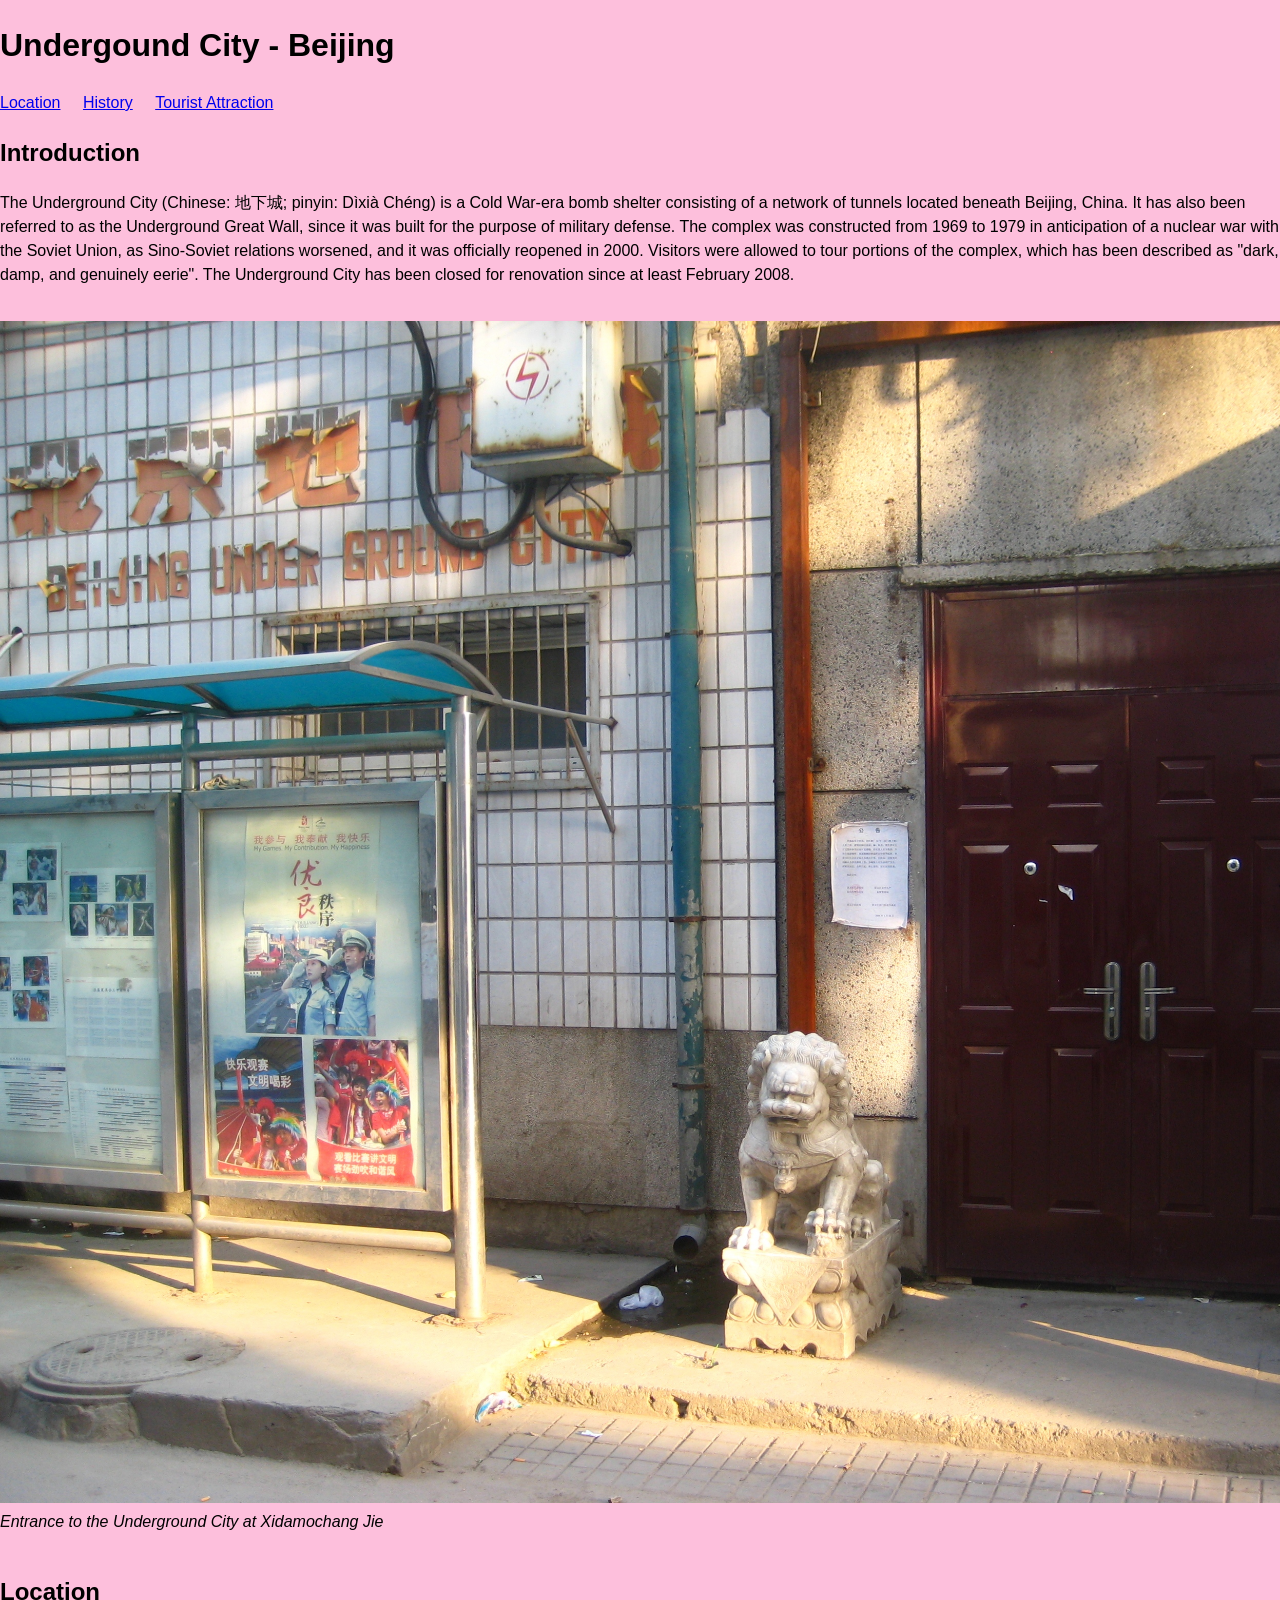
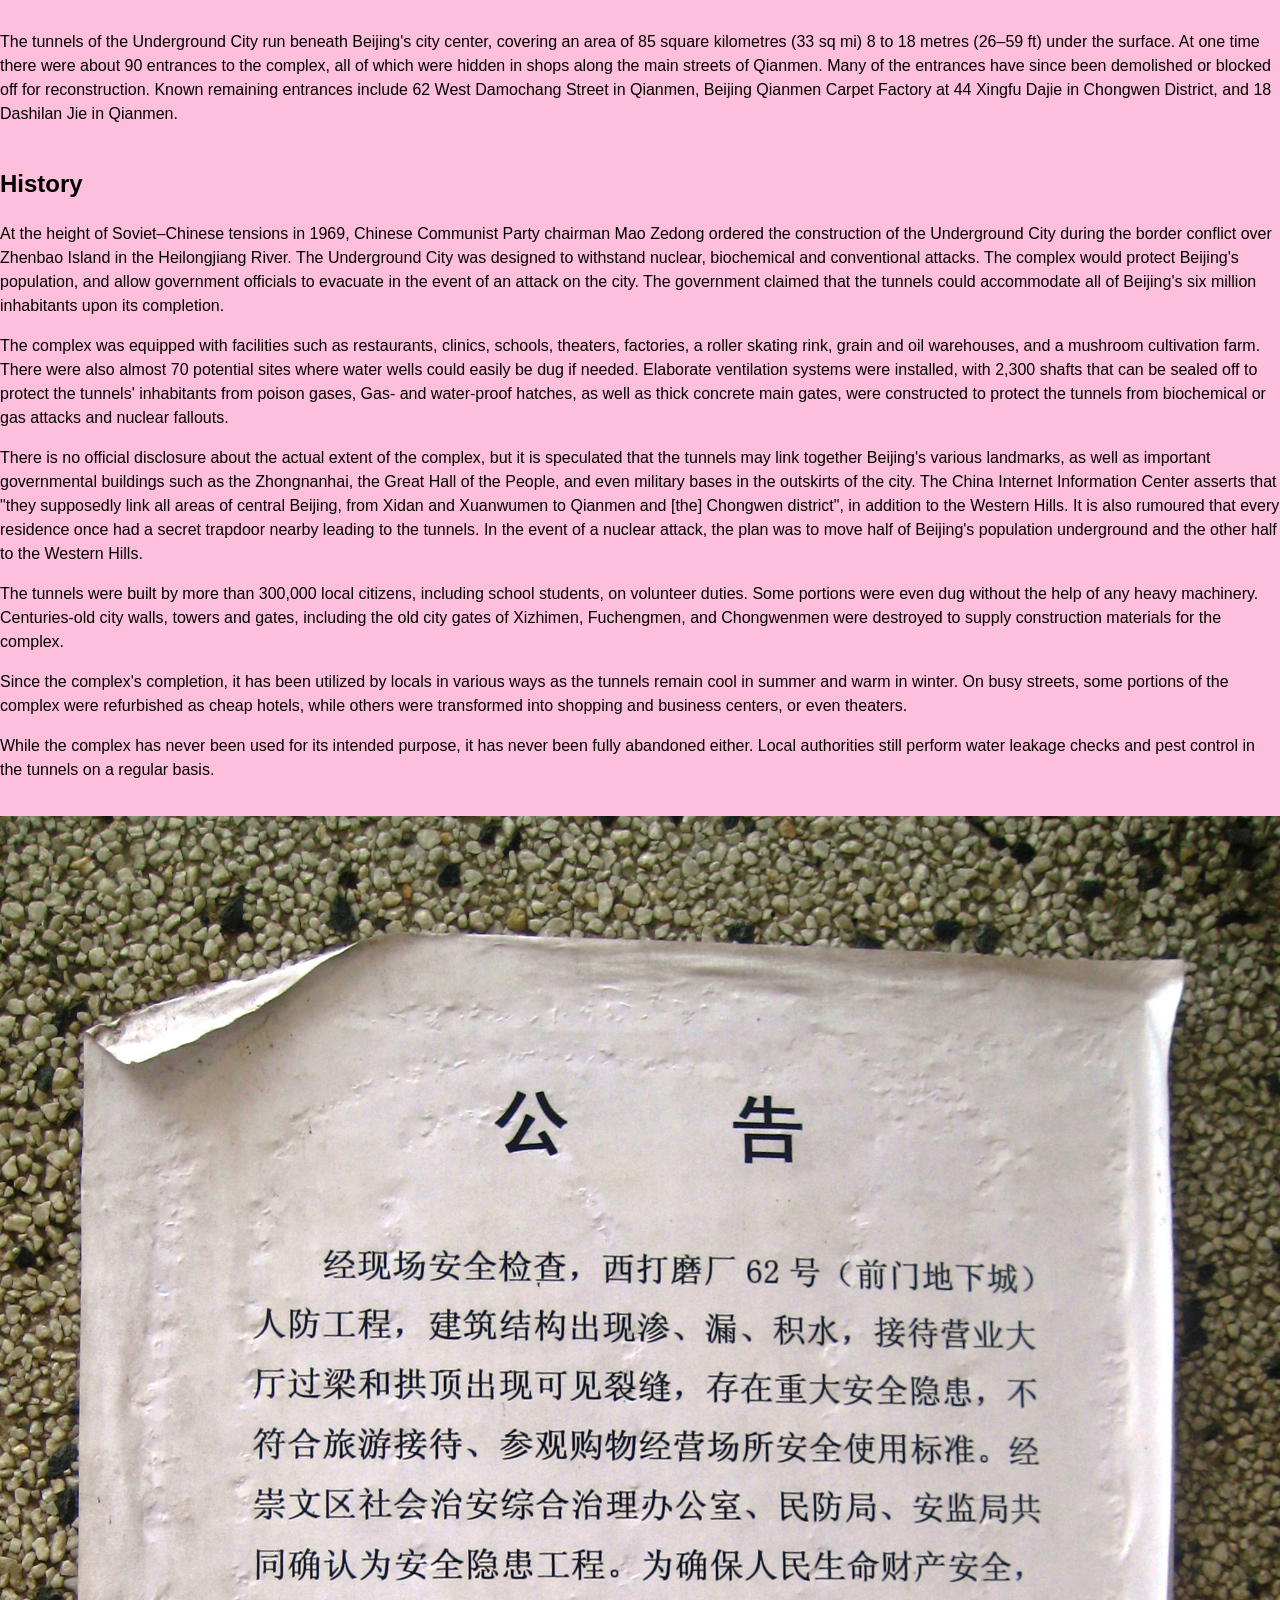
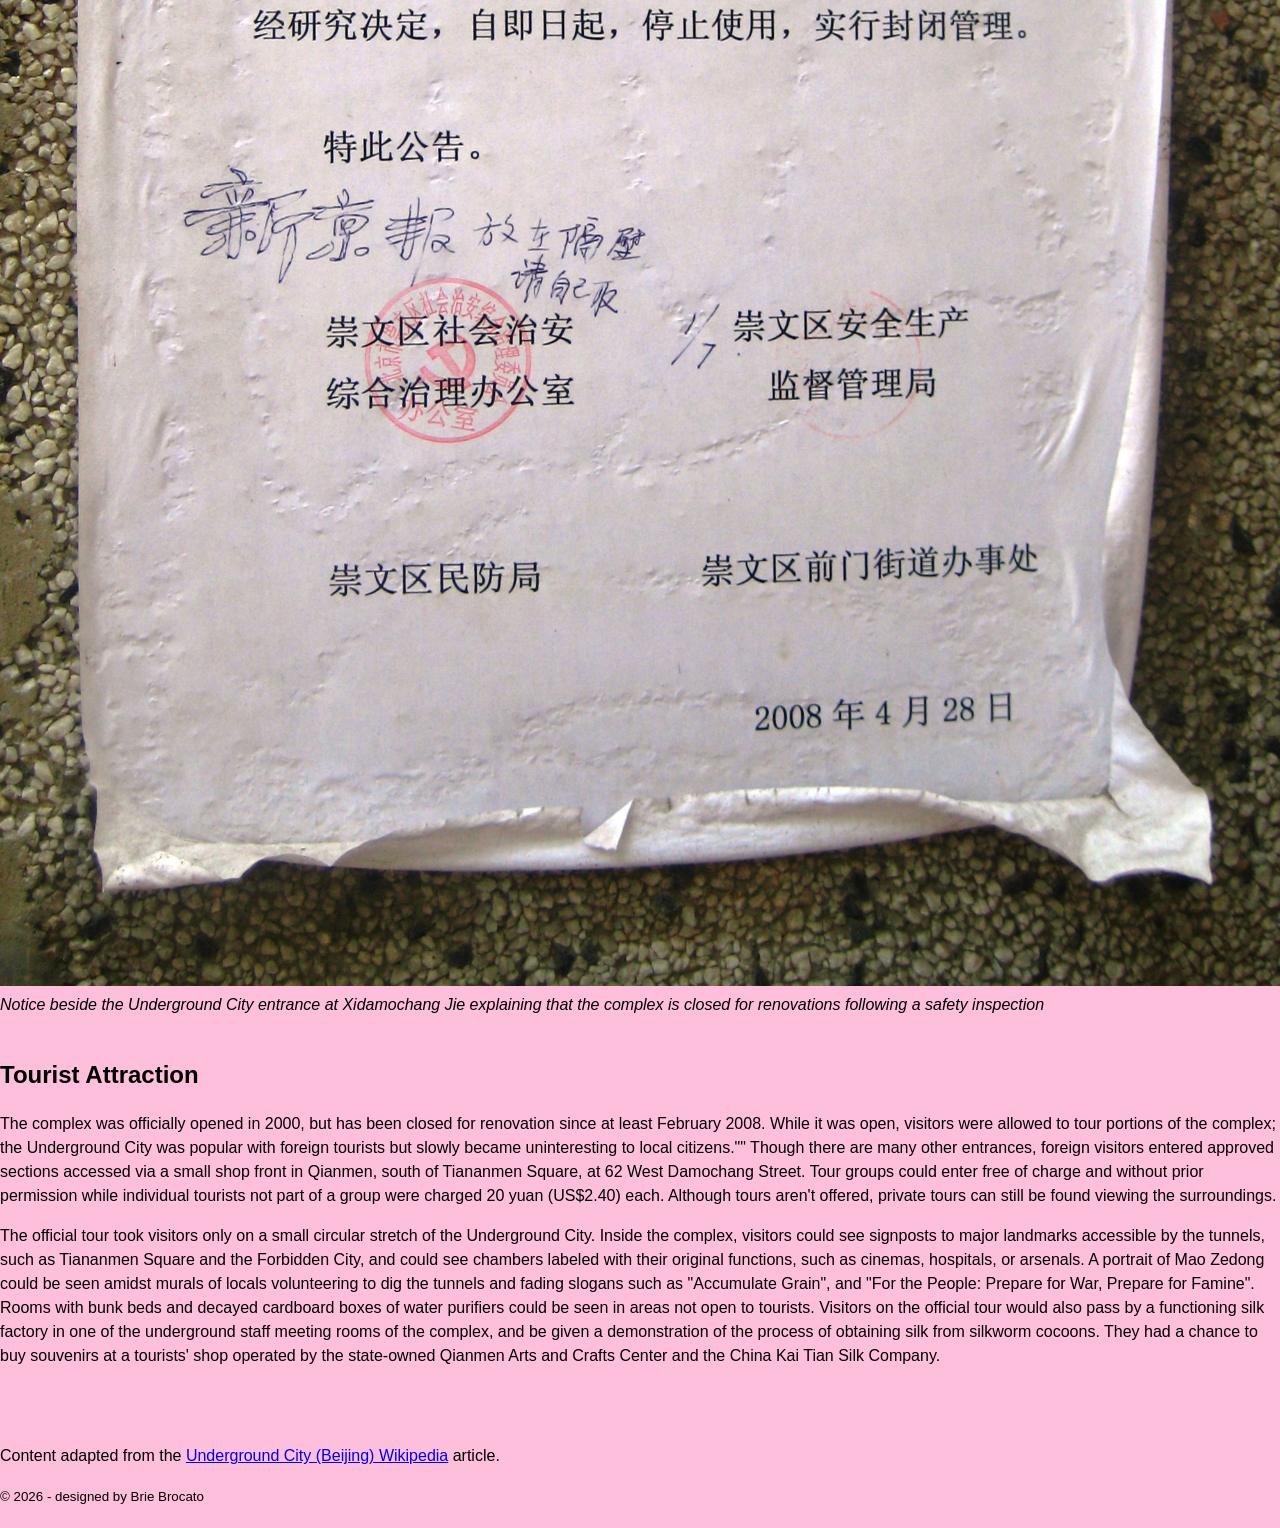
==== semantics.html @ 18a6f083 "added semantics page, added semantics css" ====
<!DOCTYPE html>
<html lang="en">
<head>
    <meta charset="UTF-8">
    <meta name="viewport" content="width=device-width, initial-scale=1.0">
    <title>Undergound City - Beijing</title>

    <link rel="stylesheet" href="semantics.css">
</head>
<body>
    <!-- header  -->
     <header>
        <h1>Undergound City - Beijing</h1>
     </header>

     <!-- Navigation -->
    <nav>
        <h2 class="sr-only">Main navigation</h2>
    
        <ul>
            <li> <a href="#location">Location</a> </li>
            <li> <a href="#history">History</a> </li>
            <li> <a href="#tourist-attraction">Tourist Attraction</a> </li>


        </ul>
    </nav>
    

    <!-- main -->
    <main>
        <!-- intro -->
         <h2>Introduction</h2>
        <p>The Underground City (Chinese: 地下城; pinyin: Dìxià Chéng) is a Cold War-era bomb shelter consisting of a network of tunnels located beneath Beijing, China. It has also been referred to as the Underground Great Wall, since it was built for the 
            purpose of military defense. The complex was constructed from 1969 to 1979 in anticipation of a nuclear war with the Soviet Union, as Sino-Soviet relations worsened, and it was officially reopened in 2000. Visitors were allowed to tour portions 
            of the complex, which has been described as "dark, damp, and genuinely eerie". The Underground City has been closed for renovation since at least February 2008.
            </p>
        
        <figure>
                <img src="img/entrance.jpg" alt="Entrance to the Underground City in Beijing at Xidamochang Jie">

            <figcaption>Entrance to the Underground City at Xidamochang Jie</figcaption>
        </figure>
    
        <!-- location -->
         <section id="location">
            <h2>Location</h2>

            <p>The tunnels of the Underground City run beneath Beijing's city center, covering an area of 85 square kilometres (33 sq mi) 8 to 18 metres (26–59 ft) under the surface.
            At one time there were about 90 entrances to the complex, all of which were hidden in shops along the main streets of Qianmen. Many of the entrances have since been demolished
            or blocked off for reconstruction. Known remaining entrances include 62 West Damochang Street in Qianmen, Beijing Qianmen Carpet Factory at 44 Xingfu Dajie in Chongwen District, and 18 Dashilan Jie in Qianmen.</p>
        </section>

        <!-- history-->
        <section id="history">
            <h2>History</h2>

            <p>At the height of Soviet–Chinese tensions in 1969, Chinese Communist Party chairman Mao Zedong ordered the construction of the Underground City during the border conflict over Zhenbao Island in the Heilongjiang River.
            The Underground City was designed to withstand nuclear, biochemical and conventional attacks. The complex would protect Beijing's population, and allow government officials to evacuate in the event of an attack on the city.
            The government claimed that the tunnels could accommodate all of Beijing's six million inhabitants upon its completion.</p>

            <p>The complex was equipped with facilities such as restaurants, clinics, schools, theaters, factories, a roller skating rink, grain and oil warehouses, and a mushroom cultivation farm. There were also almost 70 potential sites where water wells could easily be dug if needed.
            Elaborate ventilation systems were installed, with 2,300 shafts that can be sealed off to protect the tunnels' inhabitants from poison gases, Gas- and water-proof hatches, as well as thick concrete main gates, were constructed to protect the tunnels from biochemical or gas attacks and nuclear fallouts.</p>
            
            <p>There is no official disclosure about the actual extent of the complex, but it is speculated that the tunnels may link together Beijing's various landmarks, as well as important governmental buildings such as the Zhongnanhai,
                the Great Hall of the People, and even military bases in the outskirts of the city. The China Internet Information Center asserts that "they supposedly link all areas of central Beijing, from Xidan and Xuanwumen to Qianmen and [the] Chongwen district", in addition to the Western Hills. It is also rumoured that every residence once had a secret trapdoor nearby leading to the tunnels.
             In the event of a nuclear attack, the plan was to move half of Beijing's population underground and the other half to the Western Hills.</p>
            
            <p>The tunnels were built by more than 300,000 local citizens, including school students, on volunteer duties. Some portions were even dug without the help of any heavy machinery. Centuries-old city walls, towers and gates, including the old city gates of Xizhimen, Fuchengmen, and Chongwenmen were destroyed to supply construction materials for the complex.</p>
        
            <p>Since the complex's completion, it has been utilized by locals in various ways as the tunnels remain cool in summer and warm in winter. On busy streets, some portions of the complex were refurbished as cheap hotels, while others were transformed into shopping and business centers, or even theaters.</p>
        
            <p>While the complex has never been used for its intended purpose, it has never been fully abandoned either. Local authorities still perform water leakage checks and pest control in the tunnels on a regular basis.</p>
        </section>

        <figure>
            <img src="img/notice.jpg" alt="Notice beside the Underground City entrance explaining that the complex is closed for renovations">
            <figcaption>Notice beside the Underground City entrance at Xidamochang Jie explaining that the complex is closed for renovations following a safety inspection</figcaption>
        </figure>

        <section id="tourist-attraction">
            <h2>Tourist Attraction</h2>
            <p>The complex was officially opened in 2000, but has been closed for renovation since at least February 2008. While it was open, visitors were allowed to tour portions of the complex; the Underground City was popular with foreign tourists but slowly became uninteresting to local citizens."" Though there are many other entrances, foreign visitors entered approved sections accessed via a small shop front in Qianmen, south of Tiananmen Square, at 62 West Damochang Street. Tour groups could enter free of charge and without prior permission while individual tourists not part of a group were charged 20 yuan (US$2.40) each. Although tours aren't offered, private tours can still be found viewing the surroundings.</p>
            <p>The official tour took visitors only on a small circular stretch of the Underground City. Inside the complex, visitors could see signposts to major landmarks accessible by the tunnels, such as Tiananmen Square and the Forbidden City, and could see chambers labeled with their original functions, such as cinemas, hospitals, or arsenals. A portrait of Mao Zedong could be seen amidst murals of locals volunteering to dig the tunnels and fading slogans such as "Accumulate Grain", and "For the People: Prepare for War, Prepare for Famine". Rooms with bunk beds and decayed cardboard boxes of water purifiers could be seen in areas not open to tourists. Visitors on the official tour would also pass by a functioning silk factory in one of the underground staff meeting rooms of the complex, and be given a demonstration of the process of obtaining silk from silkworm cocoons. They had a chance to buy souvenirs at a tourists' shop operated by the state-owned Qianmen Arts and Crafts Center and the China Kai Tian Silk Company.</p>
        </section>

         

    </main>

    <!-- footer -->
    <footer>
        <p>Content adapted from the <a href="https://en.wikipedia.org/wiki/Underground_City_(Beijing)">Underground City (Beijing) Wikipedia</a> article.</p>
         <small>&copy; 2026 - designed by Brie Brocato</small>
    </footer>
    
</body>
</html>
---- semantics.css ----
.sr-only {
    position: absolute;
    border: 0;
    clip: rect(0, 0, 0, 0);
    width: 1px;
    height: 1px;
    margin: -1px;
    overflow: hidden;
    padding: 0;
    white-space: nowrap;
/* from google */
}


body {
    font-family: Arial;
    line-height: 1.5;
    margin: 0;
    background-color: #fdbfdc;
}


.container {
    width: 90%;
    max-width: 1000px;
    margin: auto;
}

nav ul {
    list-style-type: none;
    padding: 0;
}

nav li {
    display: inline-block;
    margin-right: 18px;
}

img {
    max-width: 100%;
    height: auto;
}

figure {
    margin: 34px 0;
    /* text-align: center; */
}

figcaption {
    font-style: italic;
}

section {
    margin-top: 40px;
}

footer {

    margin-top: 40px;
    padding: 20px 0;
}
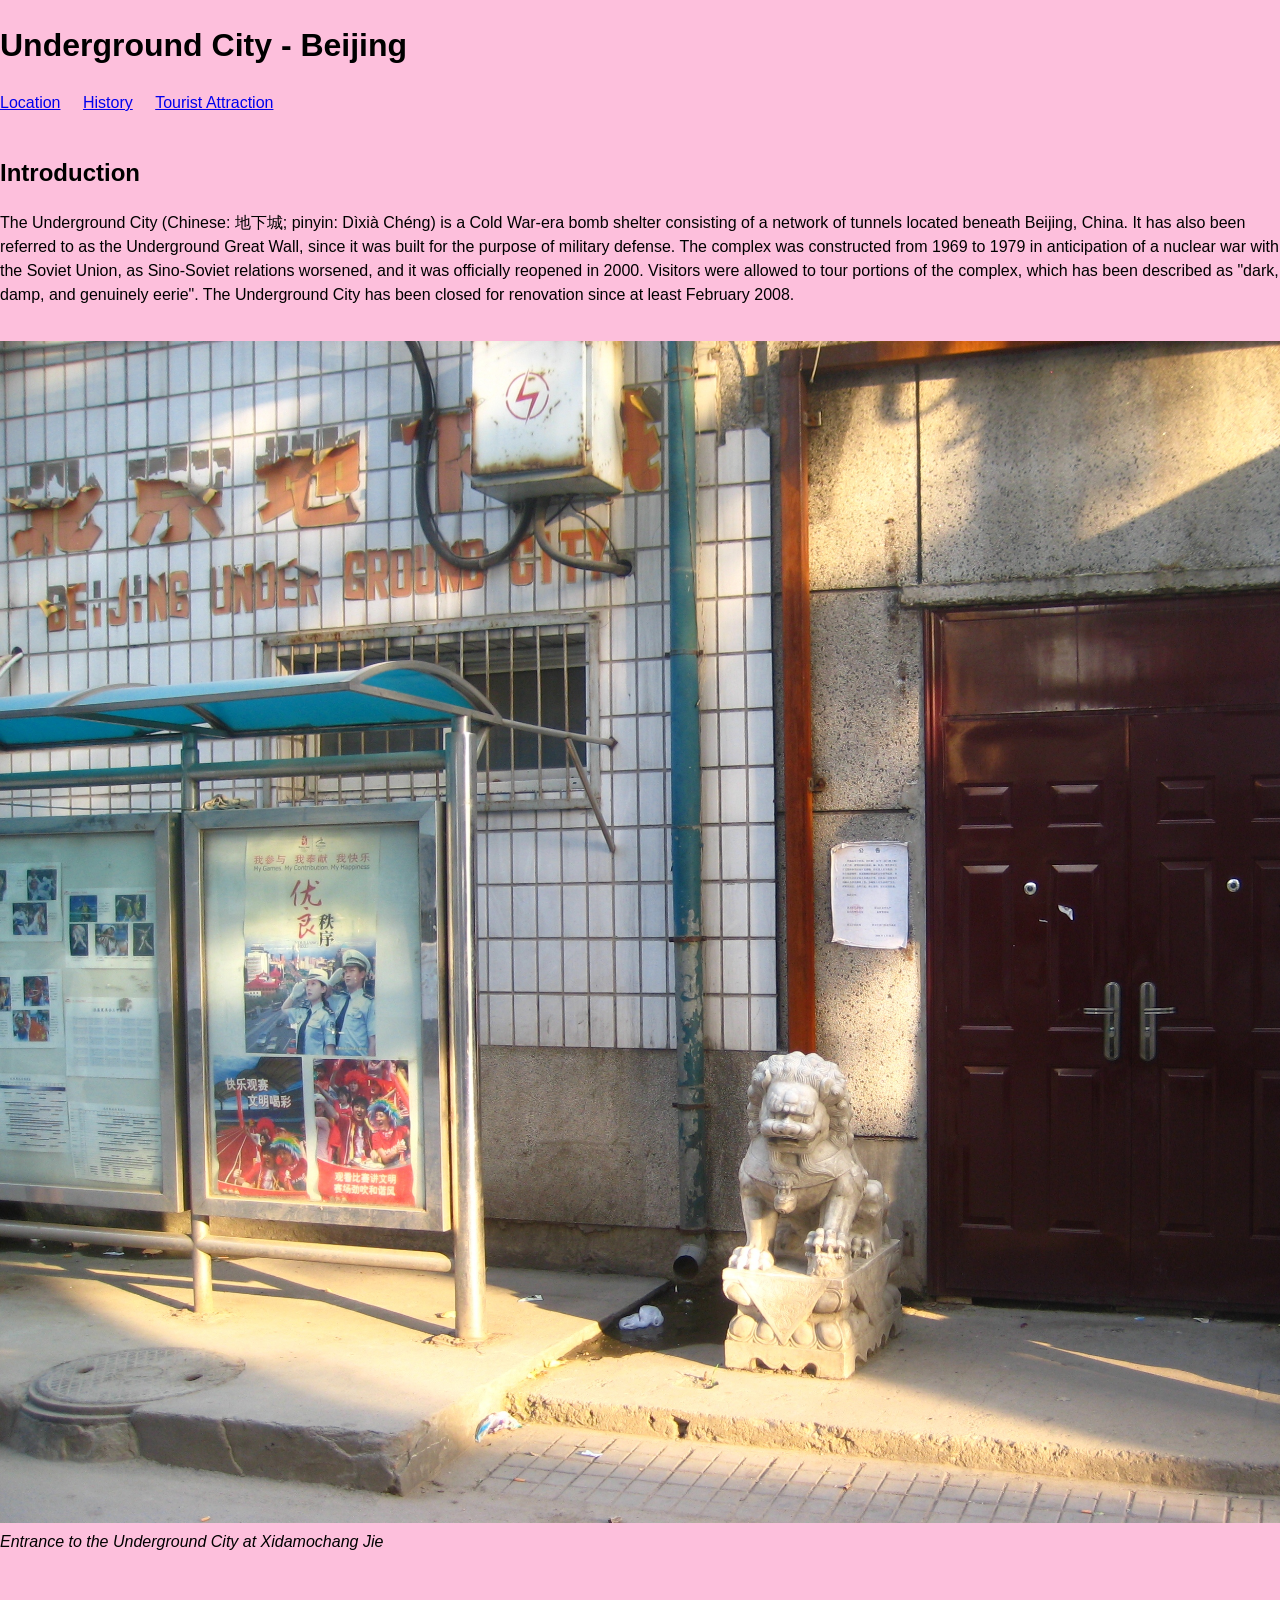
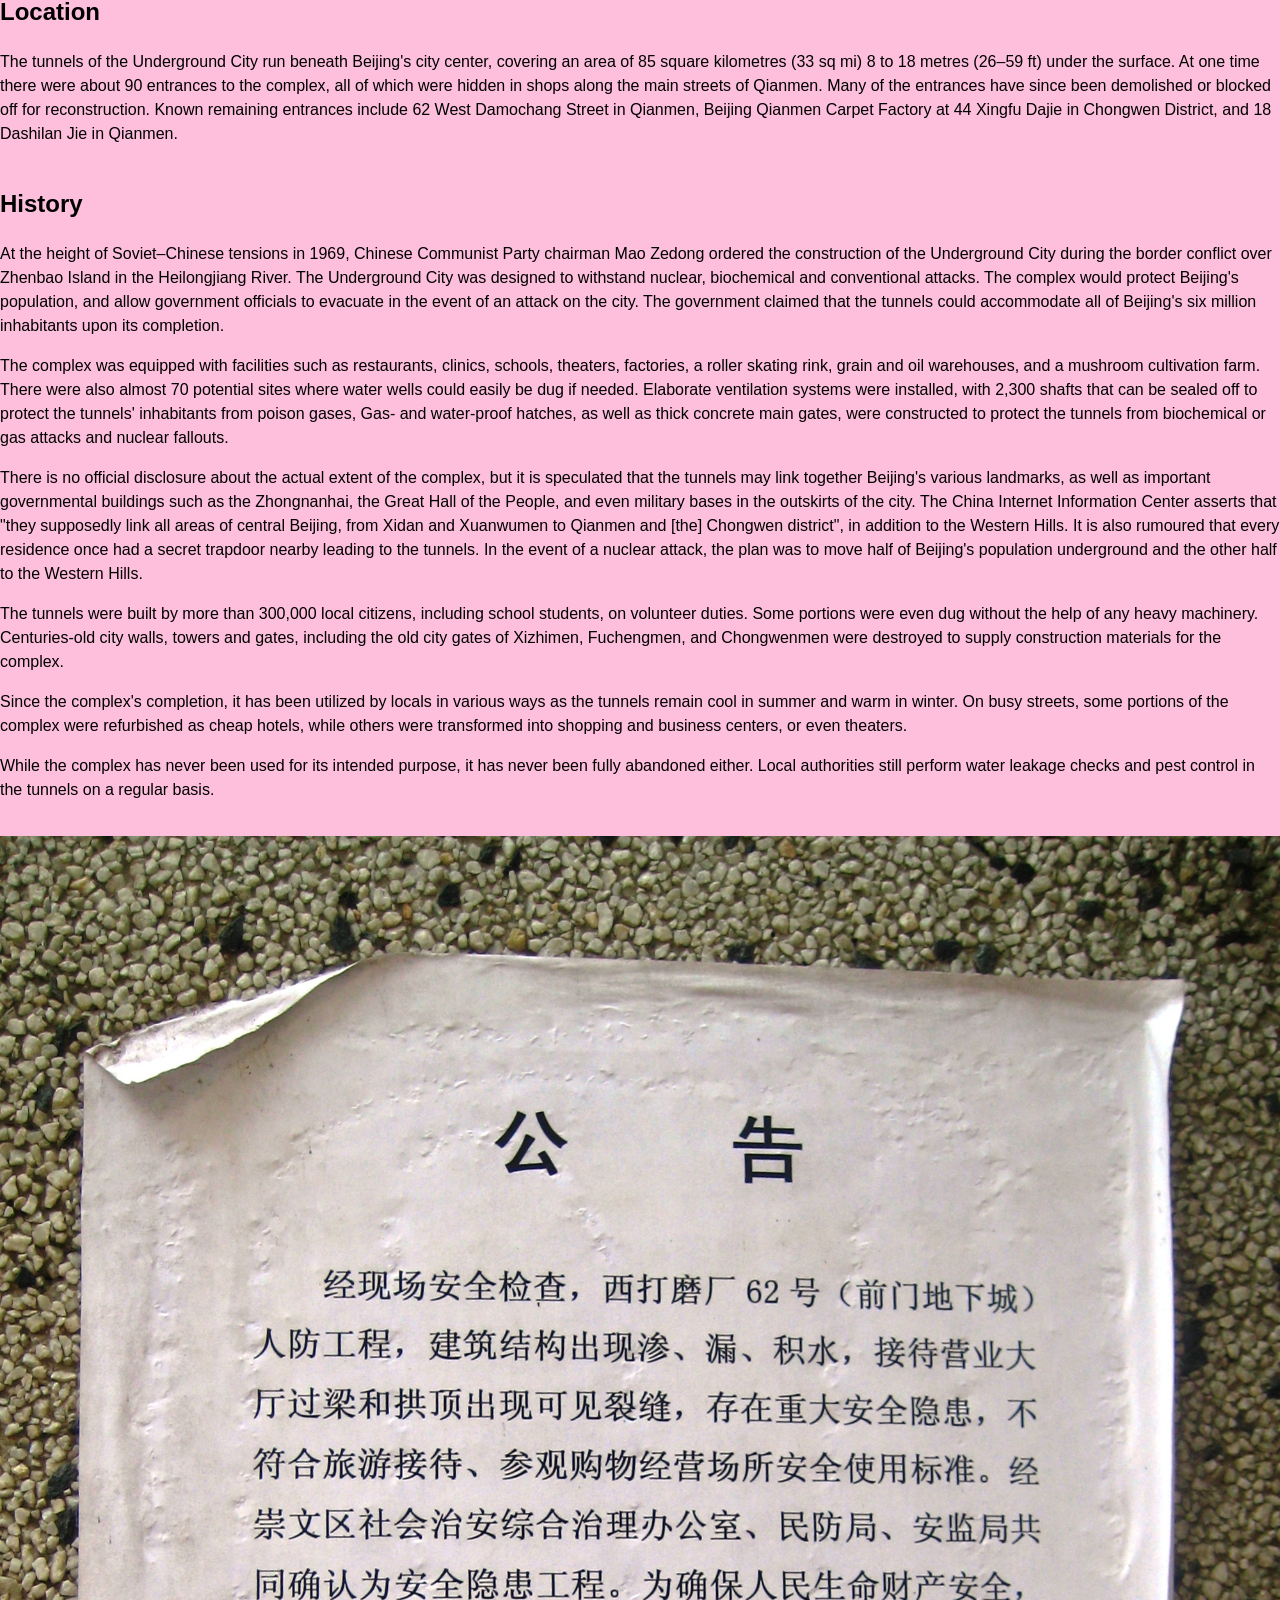
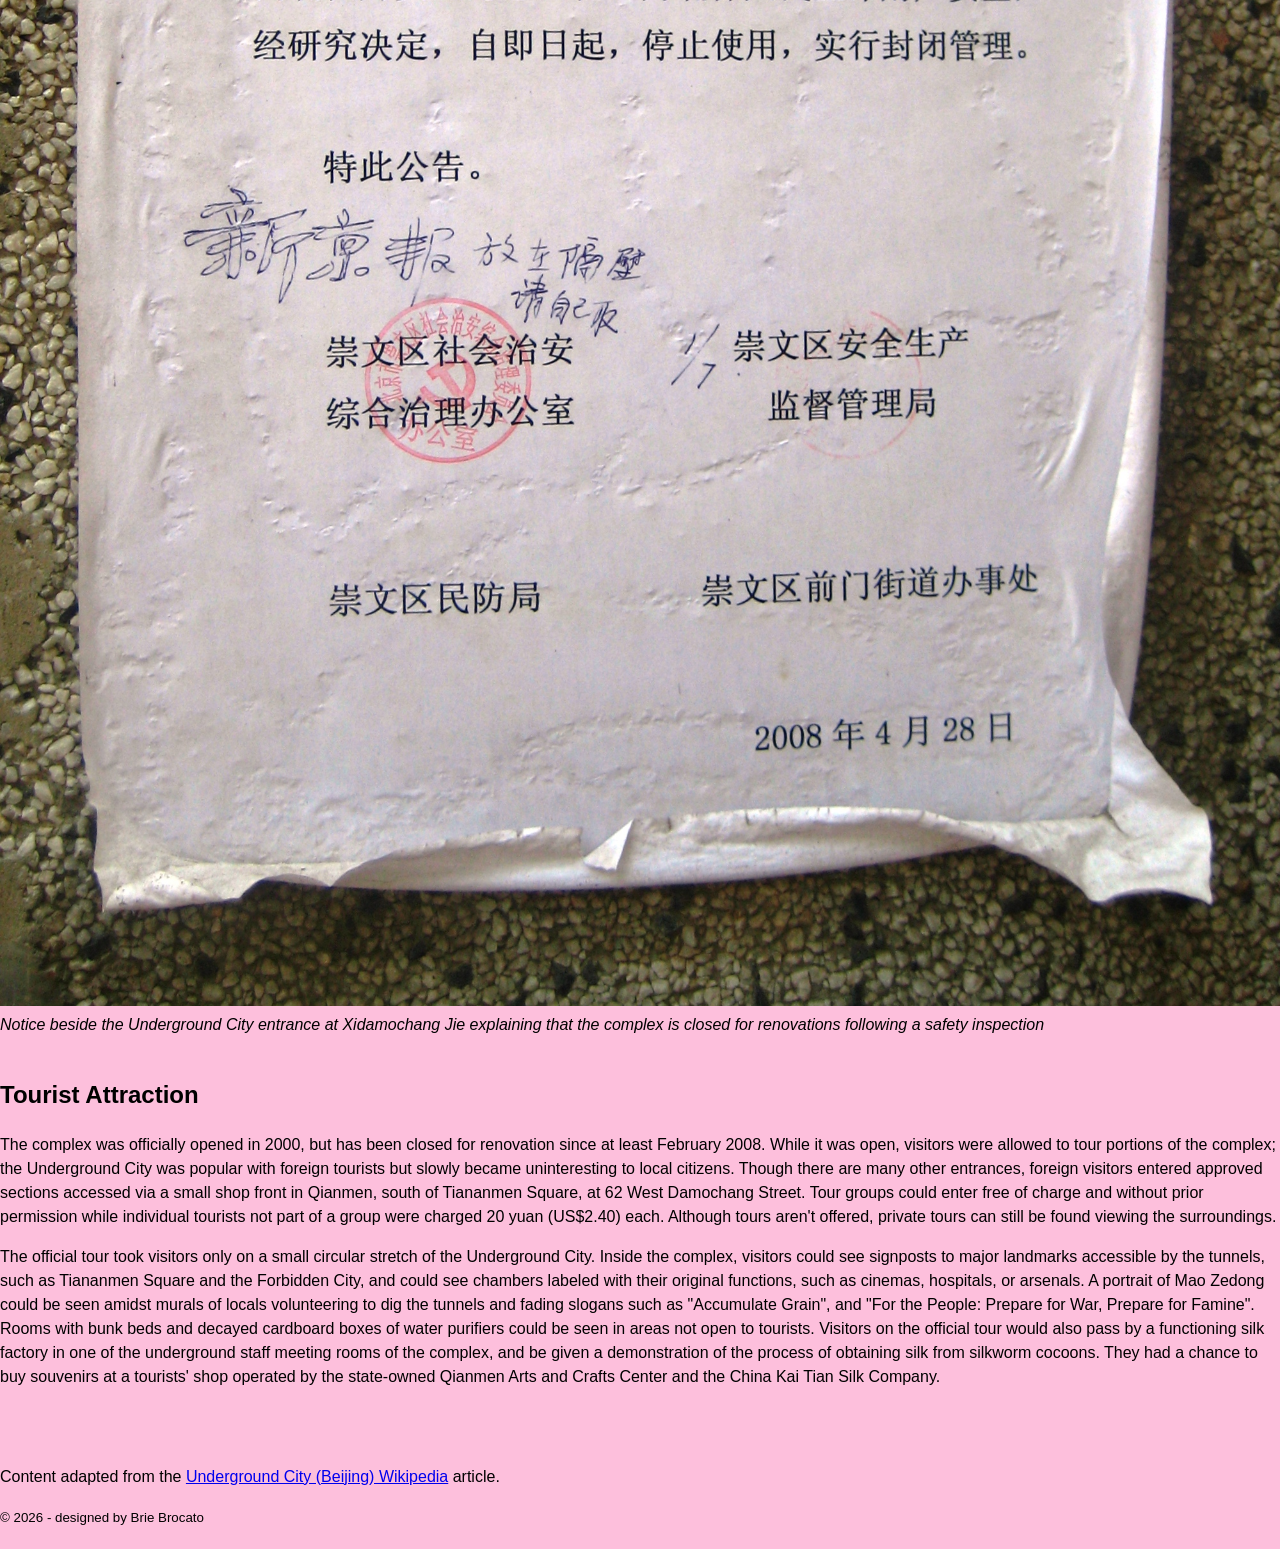
==== commit f7105985: "changed spelling and proofread" ====
--- a/semantics.html
+++ b/semantics.html
@@ -3,14 +3,14 @@
 <head>
     <meta charset="UTF-8">
     <meta name="viewport" content="width=device-width, initial-scale=1.0">
-    <title>Undergound City - Beijing</title>
+    <title>Underground City - Beijing</title>
 
     <link rel="stylesheet" href="semantics.css">
 </head>
 <body>
     <!-- header  -->
      <header>
-        <h1>Undergound City - Beijing</h1>
+        <h1>Underground City - Beijing</h1>
      </header>
 
      <!-- Navigation -->
@@ -30,11 +30,13 @@
     <!-- main -->
     <main>
         <!-- intro -->
+         <section id="introduction">
          <h2>Introduction</h2>
         <p>The Underground City (Chinese: 地下城; pinyin: Dìxià Chéng) is a Cold War-era bomb shelter consisting of a network of tunnels located beneath Beijing, China. It has also been referred to as the Underground Great Wall, since it was built for the 
             purpose of military defense. The complex was constructed from 1969 to 1979 in anticipation of a nuclear war with the Soviet Union, as Sino-Soviet relations worsened, and it was officially reopened in 2000. Visitors were allowed to tour portions 
             of the complex, which has been described as "dark, damp, and genuinely eerie". The Underground City has been closed for renovation since at least February 2008.
             </p>
+        </section>
         
         <figure>
                 <img src="img/entrance.jpg" alt="Entrance to the Underground City in Beijing at Xidamochang Jie">
@@ -80,7 +82,7 @@
 
         <section id="tourist-attraction">
             <h2>Tourist Attraction</h2>
-            <p>The complex was officially opened in 2000, but has been closed for renovation since at least February 2008. While it was open, visitors were allowed to tour portions of the complex; the Underground City was popular with foreign tourists but slowly became uninteresting to local citizens."" Though there are many other entrances, foreign visitors entered approved sections accessed via a small shop front in Qianmen, south of Tiananmen Square, at 62 West Damochang Street. Tour groups could enter free of charge and without prior permission while individual tourists not part of a group were charged 20 yuan (US$2.40) each. Although tours aren't offered, private tours can still be found viewing the surroundings.</p>
+            <p>The complex was officially opened in 2000, but has been closed for renovation since at least February 2008. While it was open, visitors were allowed to tour portions of the complex; the Underground City was popular with foreign tourists but slowly became uninteresting to local citizens. Though there are many other entrances, foreign visitors entered approved sections accessed via a small shop front in Qianmen, south of Tiananmen Square, at 62 West Damochang Street. Tour groups could enter free of charge and without prior permission while individual tourists not part of a group were charged 20 yuan (US$2.40) each. Although tours aren't offered, private tours can still be found viewing the surroundings.</p>
             <p>The official tour took visitors only on a small circular stretch of the Underground City. Inside the complex, visitors could see signposts to major landmarks accessible by the tunnels, such as Tiananmen Square and the Forbidden City, and could see chambers labeled with their original functions, such as cinemas, hospitals, or arsenals. A portrait of Mao Zedong could be seen amidst murals of locals volunteering to dig the tunnels and fading slogans such as "Accumulate Grain", and "For the People: Prepare for War, Prepare for Famine". Rooms with bunk beds and decayed cardboard boxes of water purifiers could be seen in areas not open to tourists. Visitors on the official tour would also pass by a functioning silk factory in one of the underground staff meeting rooms of the complex, and be given a demonstration of the process of obtaining silk from silkworm cocoons. They had a chance to buy souvenirs at a tourists' shop operated by the state-owned Qianmen Arts and Crafts Center and the China Kai Tian Silk Company.</p>
         </section>
 
